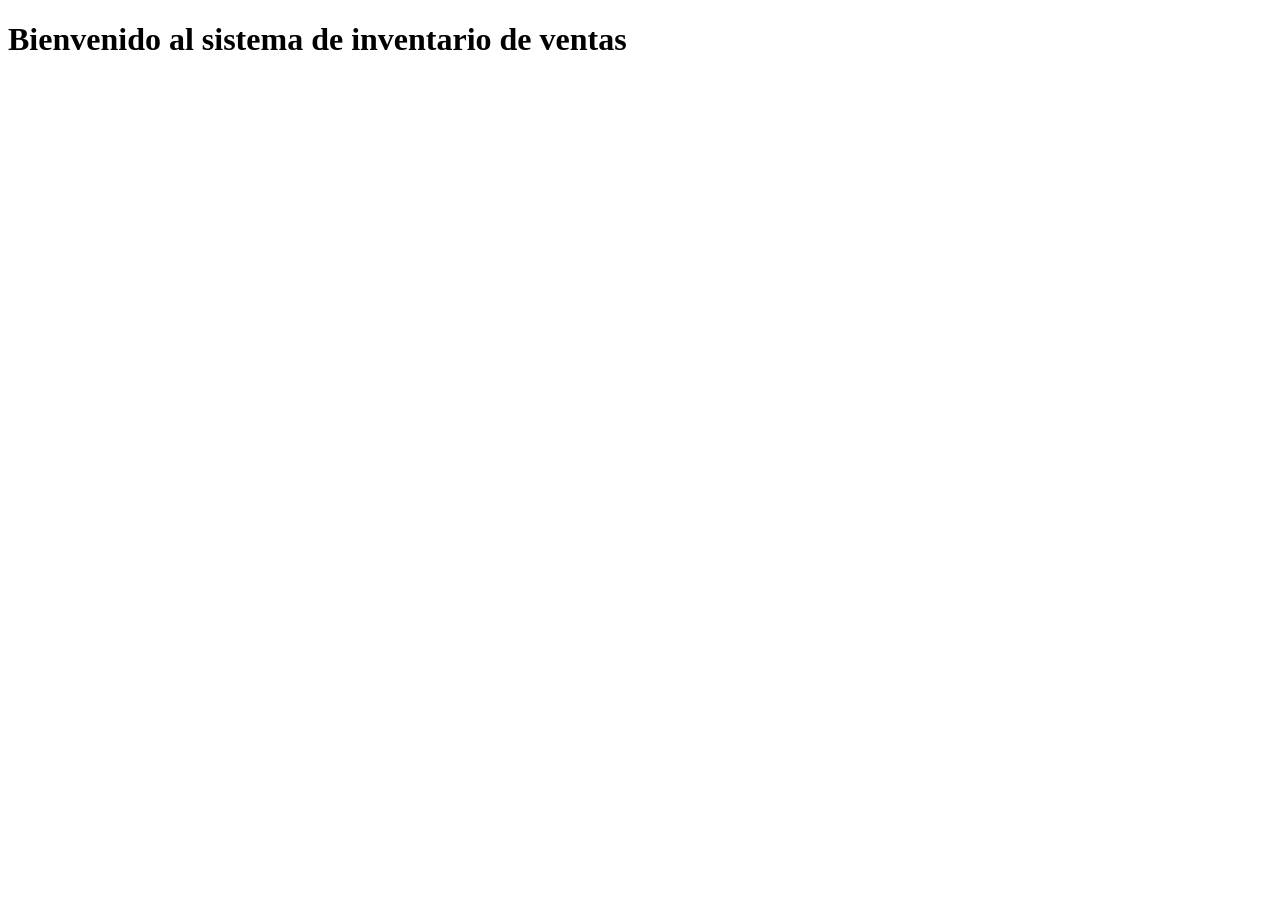
==== index.html @ 517c6b64 "Crear la estructura inicial del proyecto" ====
<!DOCTYPE html>
<html lang="en">
<head>
    <meta charset="UTF-8">
    <meta name="viewport" content="width=device-width, initial-scale=1.0">
    <title>Sistema de inventario - Eliezer</title>
</head>
<body>
    <header>
    <h1> Bienvenido al sistema de inventario de ventas</h1>
    </header>

</body>
</html>
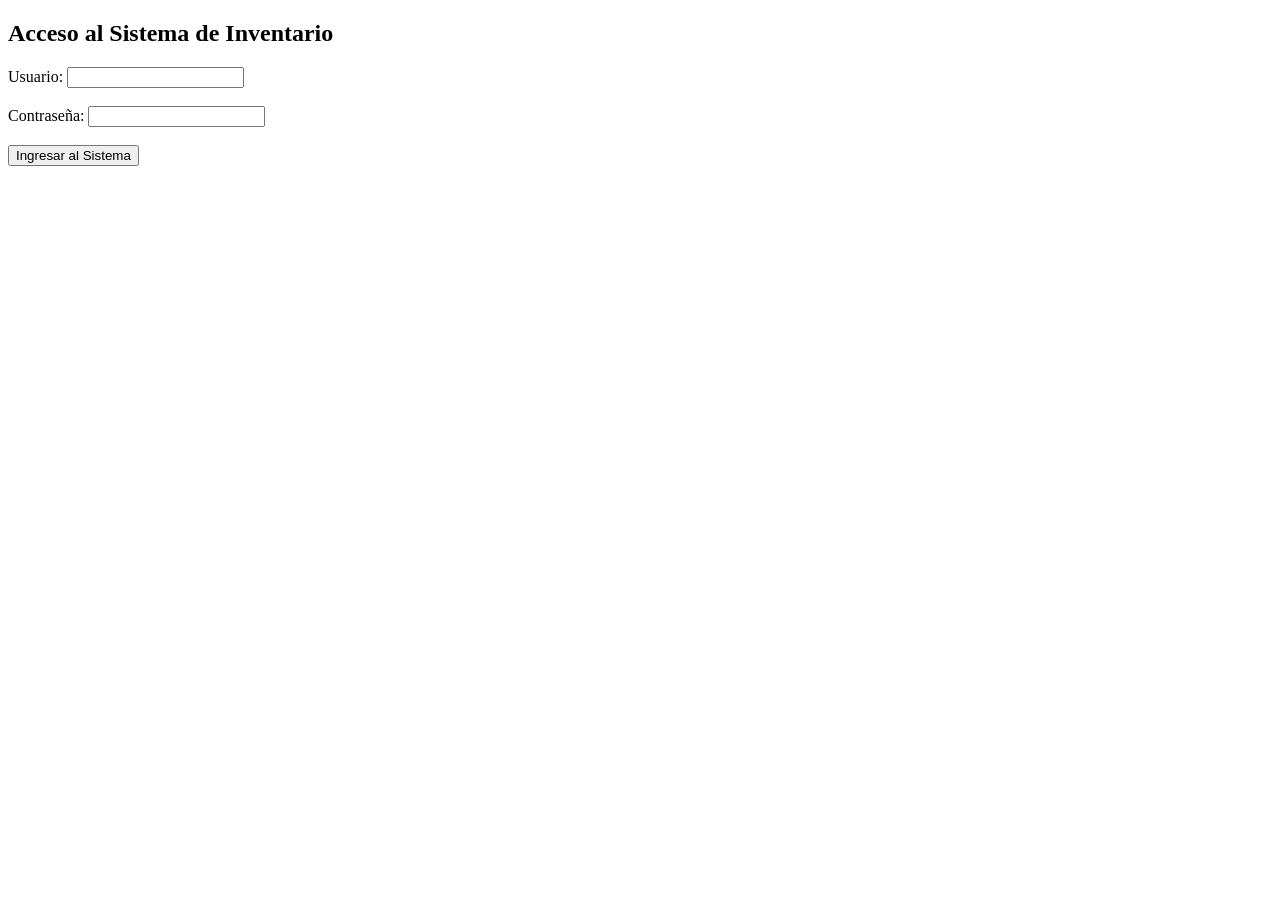
==== commit 9cadafe5: "Agregado formulario de Login al sistema" ====
--- a/index.html
+++ b/index.html
@@ -7,7 +7,18 @@
 </head>
 <body>
     <header>
-    <h1> Bienvenido al sistema de inventario de ventas</h1>
+   <div class="login-container">
+<h2>Acceso al Sistema de Inventario</h2>
+<form action="#" method="POST">
+<label for="usuario">Usuario:</label>
+<input type="text" id="usuario" name="usuario" required>
+<br><br>
+<label for="password">Contraseña:</label>
+<input type="password" id="password" name="password" required>
+<br><br>
+<button type="submit">Ingresar al Sistema</button>
+</form>
+</div>
     </header>
 
 </body>
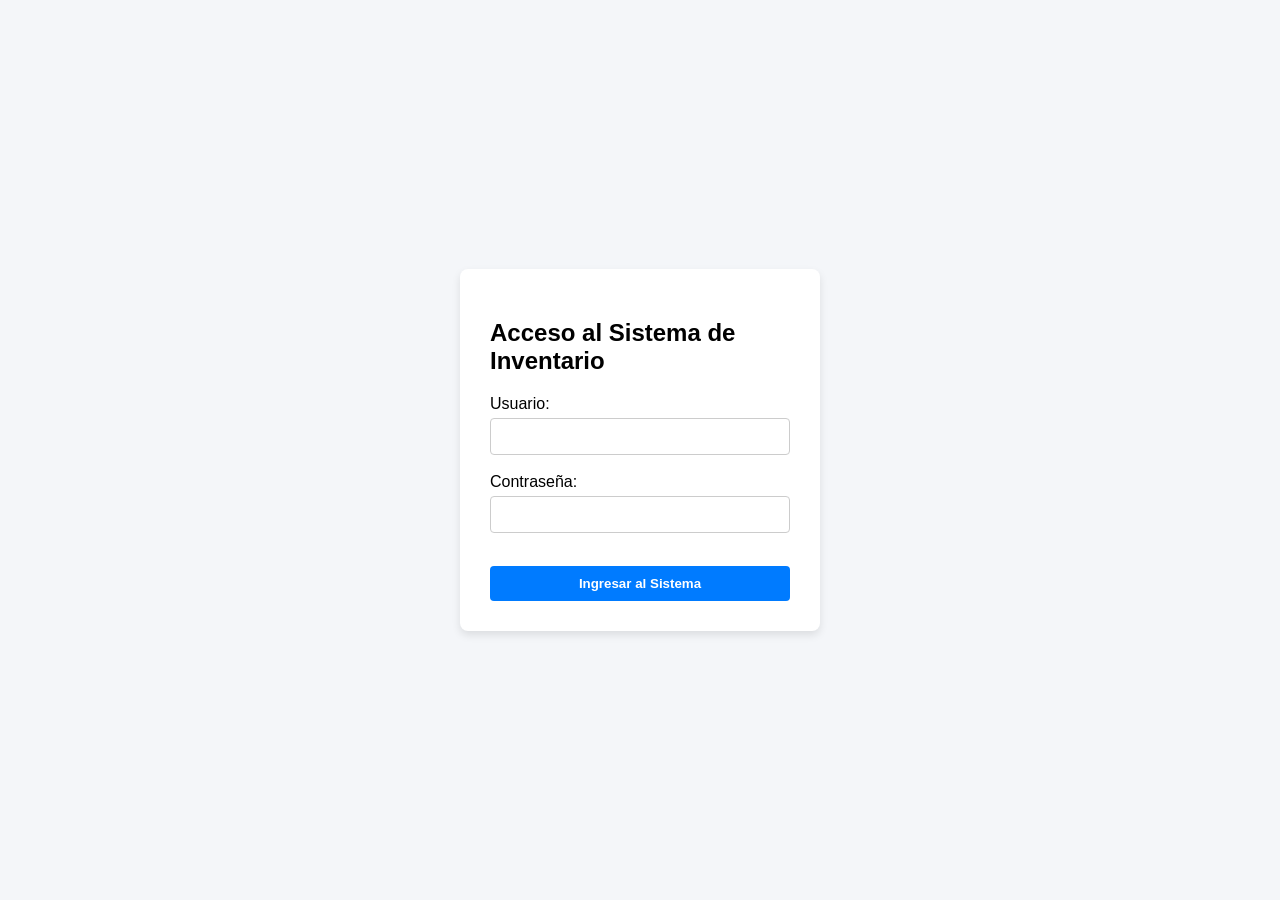
==== commit d1cb21d9: "Agregado diseño CSS al formulario de Login" ====
--- a/index.html
+++ b/index.html
@@ -4,6 +4,7 @@
     <meta charset="UTF-8">
     <meta name="viewport" content="width=device-width, initial-scale=1.0">
     <title>Sistema de inventario - Eliezer</title>
+    <link rel="stylesheet" href="style.css">
 </head>
 <body>
     <header>
--- a/style.css
+++ b/style.css
@@ -0,0 +1,44 @@
+body {
+font-family: Arial, sans-serif;
+background-color: #f4f6f9;
+display: flex;
+justify-content: center;
+align-items: center;
+height: 100vh;
+margin: 0;
+}
+
+.login-container {
+background-color: white;
+padding: 30px;
+border-radius: 8px;
+box-shadow: 0 4px 8px rgba(0,0,0,0.1);
+width: 300px;
+}
+
+/* Diseño de las cajas de texto */
+input {
+width: 100%;
+padding: 10px;
+margin-top: 5px;
+border: 1px solid #ccc;
+border-radius: 4px;
+box-sizing: border-box;
+}
+
+/* Diseño del botón de ingreso */
+button {
+width: 100%;
+padding: 10px;
+background-color: #007bff;
+color: white;
+border: none;
+border-radius: 4px;
+cursor: pointer;
+font-weight: bold;
+margin-top: 15px;
+}
+
+button:hover {
+background-color: #0056b3;
+}
